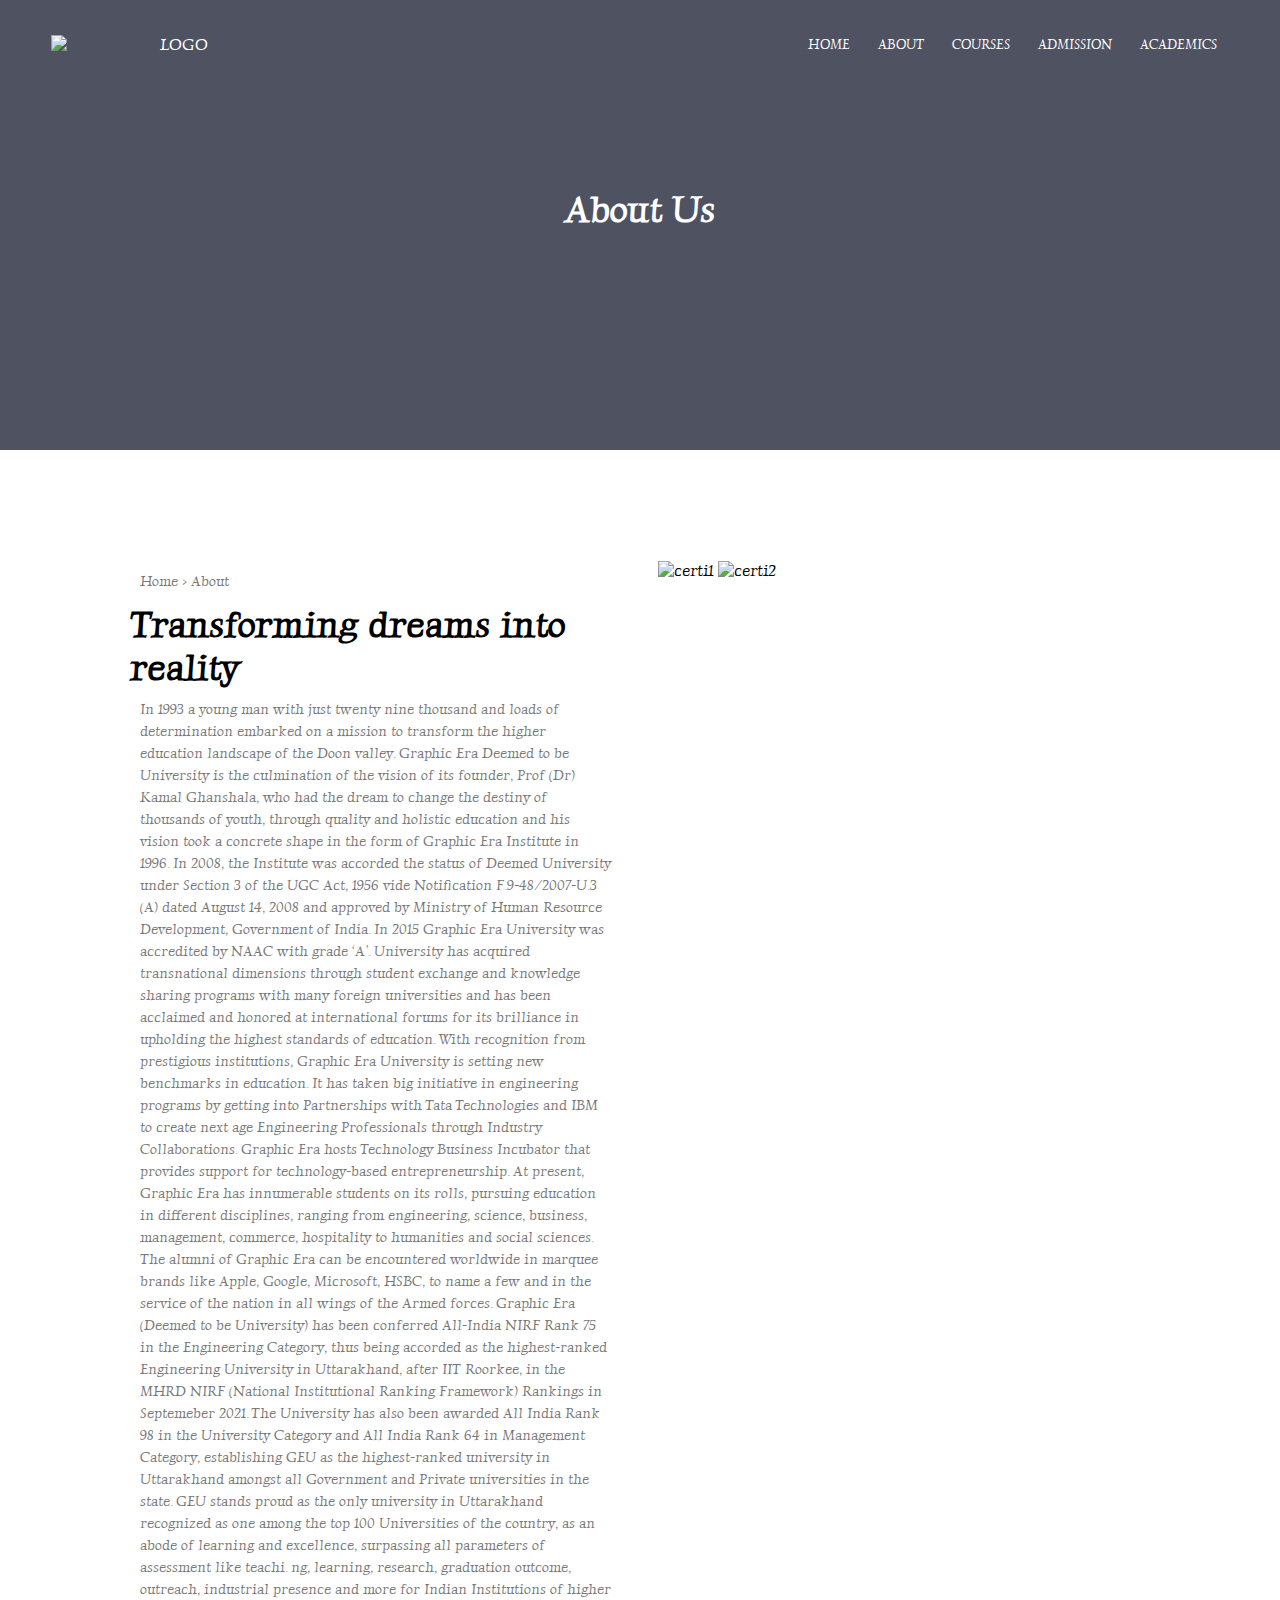
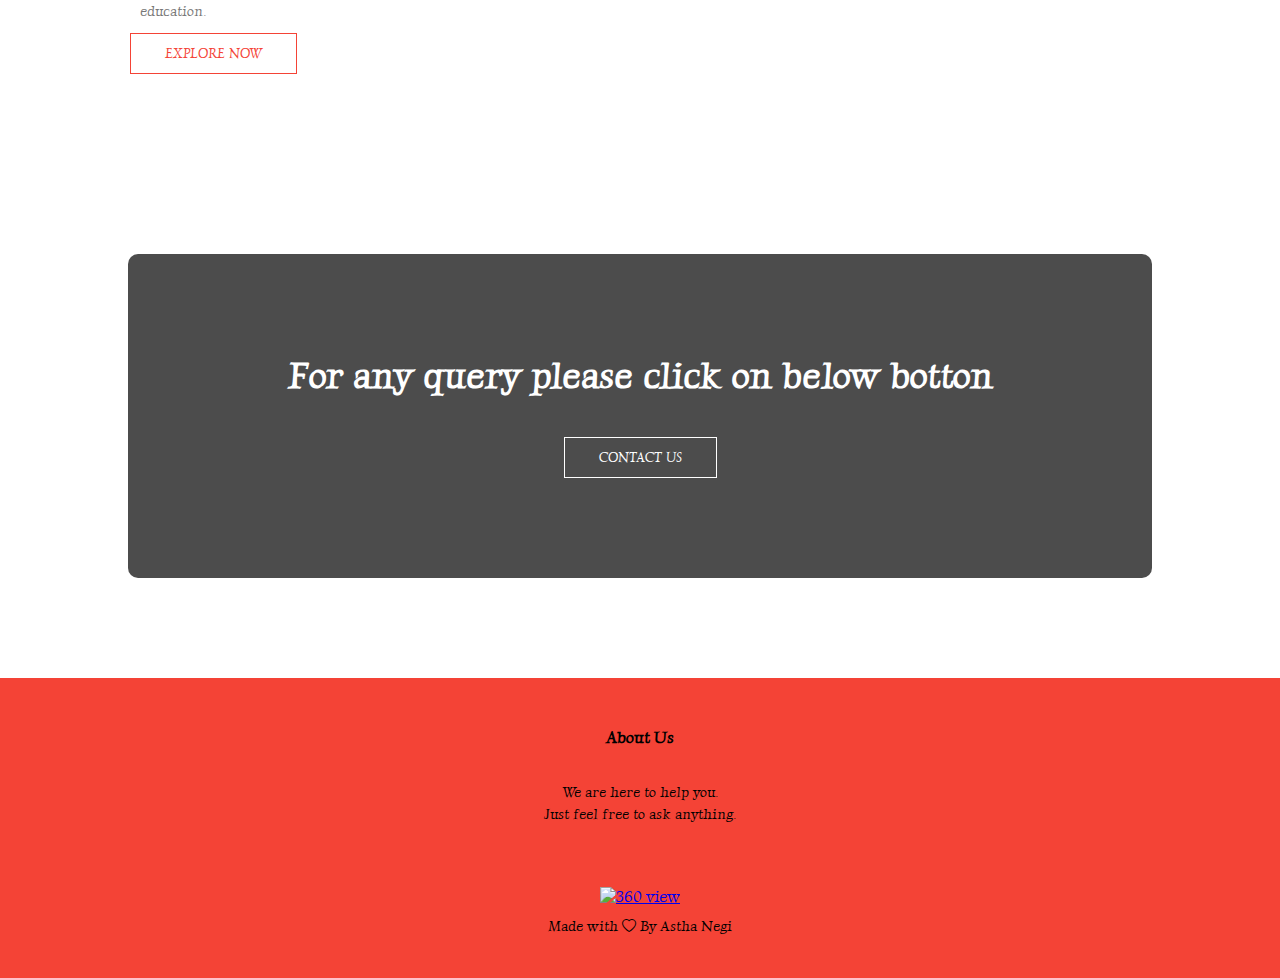
==== about.html @ 80965bae "Add files via upload" ====
<!DOCTYPE html>
<html lang="en">

    <head>
        <meta charset="UTF-8">
        <meta http-equiv="X-UA-Compatible" content="IE=edge">
        <meta name="viewport" content="width=device-width, initial-scale=1.0">
        <title>About</title>
        <link rel="stylesheet" href="style.css">
        <link rel="preconnect" href="https://fonts.googleapis.com">
        <link rel="preconnect" href="https://fonts.gstatic.com" crossorigin>
        <link href="https://fonts.googleapis.com/css2?family=Luxurious+Roman&display=swap" rel="stylesheet">
        <link rel="stylesheet" href="https://cdn.jsdelivr.net/npm/bootstrap-icons@1.7.2/font/bootstrap-icons.css">
    </head>
    
    <body>
        <section class=" sub-header">
        <nav>
            <img src="images/logo.png" alt="LOGO">
            <div class="nav-links" id="navLinks">
                <i class="bi bi-x" onclick="hideMenu()"></i>
    
                <ul>
                    <li>
                        <a href="index.html">HOME</a>
                    </li>
                    <li>
                        <a href="about.html">ABOUT</a>
                    </li>
                    <li>
                        <a href="courses.html">COURSES</a>
                    </li>
                    <li>
                        <a href="admission.html">ADMISSION</a>
                    </li>
                    <li>
                        <a href="academic.html">ACADEMICS</a>
                    </li>
                </ul>
            </div>
            <i class="bi bi-list" onclick="showMenu()"></i>
        </nav>
        <h1>About Us</h1>
    </section>

    <!----------about us-------->
    <section class="about-us">
        <div class="row">
            <div class="about-col">
                <p>Home > About</p>
                <h1>Transforming dreams into reality</h1>
                <p>
                    In 1993 a young man with just twenty nine thousand and loads of determination embarked on a mission
                    to transform the higher education landscape of the Doon valley. Graphic Era Deemed to be University
                    is the culmination of the vision of its founder, Prof (Dr) Kamal Ghanshala, who had the dream to
                    change the destiny of thousands of youth, through quality and holistic education and his vision took
                    a concrete shape in the form of Graphic Era Institute in 1996.

                    In 2008, the Institute was accorded the status of Deemed University under Section 3 of the UGC Act,
                    1956 vide Notification F.9-48/2007-U.3 (A) dated August 14, 2008 and approved by Ministry of Human
                    Resource Development, Government of India. In 2015 Graphic Era University was accredited by NAAC
                    with grade ‘A’.

                    University has acquired transnational dimensions through student exchange and knowledge sharing
                    programs with many foreign universities and has been acclaimed and honored at international forums
                    for its brilliance in upholding the highest standards of education. With recognition from
                    prestigious institutions, Graphic Era University is setting new benchmarks in education. It has
                    taken big initiative in engineering programs by getting into Partnerships with Tata Technologies and
                    IBM to create next age Engineering Professionals through Industry Collaborations. Graphic Era hosts
                    Technology Business Incubator that provides support for technology-based entrepreneurship. At
                    present, Graphic Era has innumerable students on its rolls, pursuing education in different
                    disciplines, ranging from engineering, science, business, management, commerce, hospitality to
                    humanities and social sciences. The alumni of Graphic Era can be encountered worldwide in marquee
                    brands like Apple, Google, Microsoft, HSBC, to name a few and in the service of the nation in all
                    wings of the Armed forces.

                    Graphic Era (Deemed to be University) has been conferred All-India NIRF Rank 75 in the Engineering
                    Category, thus being accorded as the highest-ranked Engineering University in Uttarakhand, after IIT
                    Roorkee, in the MHRD NIRF (National Institutional Ranking Framework) Rankings in Septemeber 2021.
                    The University has also been awarded All India Rank 98 in the University Category and All India Rank
                    64 in Management Category, establishing GEU as the highest-ranked university in Uttarakhand amongst
                    all Government and Private universities in the state.

                    GEU stands proud as the only university in Uttarakhand recognized as one among the top 100
                    Universities of the country, as an abode of learning and excellence, surpassing all parameters of
                    assessment like teachi.
                    ng, learning, research, graduation outcome, outreach, industrial presence and more for Indian
                    Institutions of higher education.
                </p>
                <a href="https://www.geu.ac.in/content/geu/en/about.html" class="web red-btn">EXPLORE NOW</a>
            </div>
            <div class="about-col">
                <img src="images/certi1.jpeg" alt="certi1">
                <img src="images/certi2.jpg" alt="certi2">
            </div>
    </section>


    <section class="contact">
        <h1>For any query please click on below botton </h1>
        <a href="contact.html" class="web">CONTACT US</a>
    </section>


    
    <!----------footer---------->


    <section class="footer">
        <h4>About Us</h4>
        <p>We are here to help you. <br> Just feel free to ask anything.</p>
        
        <div class="icons">
            <nav>
            <a href="https://www.facebook.com/geuofficial/" target="_blank">
                <i class="bi bi-facebook"></i>
            </a>
            <a href="https://twitter.com/GEU_Official" target="_blank">
                <i class="bi bi-twitter"></i>
            </a>
            <a href="https://www.linkedin.com/school/graphic-era-official" target="_blank">
                <i class="bi bi-linkedin"></i>
            </a>
            <a href="https://www.youtube.com/GraphicEraOfficial" target="_blank">
                <i class="bi bi-youtube"></i>
            </a>
            <a href="https://www.instagram.com/geuofficial/" target="_blank">
                <i class="bi bi-instagram"></i>
            </a>
        </nav>
        </div>
        <div class="tour">
            <a href="https://www.geu.ac.in/content/geu/en/about/360-tour.html">
                <img class="img-responsive" src="https://www.geu.ac.in/content/dam/geu/virtualTour.PNG
        " alt="360 view"> </a>
        </div>
        <p>Made with <i class="bi bi-heart"></i> By Astha Negi</p>
    </section>





    <!--Java for toggle Menu-->


    
    <script>
        var navLinks = document.getElementById("navLinks");

        function showMenu() {
            navLinks.style.right = "0";
        }
        function hideMenu() {
            navLinks.style.right = "-200px";
        }
    </script>
</body>

</html>
---- style.css ----
*{
    margin: 0;
    padding: 0;
    font-family: 'Luxurious Roman', cursive;
}
.header{
    min-height: 100vh;
    width: 100%;
    background-image: linear-gradient(rgba(4,9,30,0.7),rgba(4,9,30,0.7)),url(images/academics.jpg);
    background-position: center ;
    background-size: cover;
}
nav{
    display: flex;
    padding: 2% 4%;
    justify-content: space-between;
    align-items: center;
}
nav img{
    width: 250px;
}
.nav-links{
    flex: 1;
    text-align: right;
}
.nav-links ul li{
    list-style: none;
    display: inline-block;
    padding: 8px 12px;
    position: relative;
}
.nav-links ul li a{
    color: #fff;
    text-decoration: none;
    font-size: 13px;
}
.nav-links ul li::after{
    content: '';
    width: 0%;
    height: 2px;
    background: #f44336;
    display: block;
    margin: auto;
    transition: 0.5s;
}
.nav-links ul li:hover::after
{
    width: 100%;
}
nav .bi{
    display: none;
}
.text{
    width: 90%;
    color: #fff;
    position: absolute;
    top: 50%;
    left: 50%;
    transform: translate(-50%,-50%);
    text-align: center;
}
.text h1{
    font-size: 62px;
}
.text p{
    margin: 10px 0 40px;    /*-------top, left,right, bottom -------*/
    font-size: 15px;
    color: #fff;
}
.web{
    display: inline-block;
    text-decoration: none;
    color: #fff;
    border: 1px solid #fff;
    padding: 12px 34px;
    font-size: 13px;
    background: transparent;
    position: relative;
    cursor: pointer;
}
.web:hover{
    border: 1px solid #f44336;
    background: #f44336;
    transition: 1s;
}


@media(max-width: 700px)
{
    .text h1{
        font-size: 20px;
        position: absolute;
    }
    .nav-links ul li{
        display: block;
    }
    .nav-links{
        position: fixed;
        background: #f44336;
        height: 100vh;
        width: 200px;
        top: 0;
        right: -200px;
        text-align: left;
        z-index: 2;
        transition: 1s;
    }
    nav .bi{
       display: block;
       color: #fff;
       margin: 10px;
       font-size: 22px;
       cursor: pointer; 
    }
    .nav-links ul{
        padding: 30px;
    }
    nav img{
    width: 100px;
    }
    .web{
        font-size: 11px;
    }
}

/*----------top button------------*/



#myBtn {
    display: none; /* Hidden by default */
    position: fixed; /* Fixed/sticky position */
    bottom: 20px; /* Place the button at the bottom of the page */
    right: 30px; /* Place the button 30px from the right */
    z-index: 99; /* Make sure it does not overlap */
    border: none; /* Remove borders */
    outline: none; /* Remove outline */
    background-color: red; /* Set a background color */
    color: white; /* Text color */
    cursor: pointer; /* Add a mouse pointer on hover */
    padding: 15px; /* Some padding */
    border-radius: 10px; /* Rounded corners */
    font-size: 18px; /* Increase font size */
  }
  
  #myBtn:hover {
    background-color: #555; /* Add a dark-grey background on hover */
  }



/*------- Courses -------*/



.course{
    width: 80%;
    margin: auto;
    text-align: center;
    padding-top: 100px;
}
h1{
    font-size: 36px;
    font-weight: 600;
    text-align: center;
}
p{
    color: #777;
    font-size: 14px;
    font-weight: 300;
    line-height: 22px;
    padding: 10px;
}
.row{
    margin-top: 5%;
    display: flex;
    justify-content: space-between;
}
.course-col{
    flex-basis: 31%;
    background: #fff3f3;
    border-radius: 10px;
    margin-bottom: 5%;
    padding: 20px 12px;
    box-sizing: border-box;
    transition: 0.5s;
}
h3{
    text-align: center;
    font-weight: 600;
    margin: 10px 0;
}
.course-col:hover{
    box-shadow: 0 0 20px 0px rgba(0,0,0,0.2);
}
@media(max-width: 700px){
    .row{
        display: block;   
    }
    .row{
        flex-direction: column;
    }
}

/*------------campus---------*/


.campus{
    width: 80%;
    margin: auto;
    text-align: center;
    padding-top: 50px;
}
.campus-col{
    flex-basis: 32%;
    border-radius: 10px;
    margin-bottom: 30px;
    position: relative;
    overflow: hidden;
}
.course-col img{
    width: 100%;
    display: block;
}
.layer{
    background: transparent;
    height: 100%;
    width: 100%;
    position: absolute;
    top: 0;
    left: 0;
    transition: 0.5s;
}
.layer:hover{
    background: rgba(226,0,0,0.7);
}
.layer h3{
    width: 100%;
    font-weight: 500;
    color: #fff;
    font-size: 26px;
    bottom: 0;
    left: 50%;
    transform: translateX(-50%);
    position: absolute;
    opacity: 0;
    transition: 0.5s;
}
.layer:hover h3{
    bottom: 49%;
    opacity: 1;
}

/*-----------facilities---------*/


.facilities{
    width: 80%;
    margin: auto;
    text-align: center;
    padding-top: 100px;
}
.facilities-col{
    flex-basis: 31%;
    background: #fff3f3;
    border-radius: 10px;
    margin-bottom: 5%;
    padding: 20px 12px;
    box-sizing: border-box;
    transition: 0.5s;
}
.facilities-col img{
    width: 100%;
    display: block;
}
.facilities-col p{
    padding: 0;
}
.facilities-col h3{
    margin-top: 16px;
    margin-bottom: 15px;
    text-align: center;
}
.facilities-col:hover{
    box-shadow: 0 0 20px 0px rgba(0,0,0,0.2);
}



/*------------Alumni------------*/



.alumni{
    width: 80%;
    margin: auto;
    padding-top: 100px;
    text-align: center;
}
.alumni-col{
    flex-basis: 44%;
    border-radius: 10px;
    margin-bottom: 5%;
    text-align: left;
    background: #fff3f3;
    padding: 20px 12px;
    cursor: pointer;
    display: flex;
    box-sizing: content-box;
}
.alumni-col img{
    height: 40px;
    margin-left: 5px;
    margin-right: 30px;
    border-radius: 50%;
}
.alumni-col p{
    padding: 0;
}
.alumni-col h3{
    margin-top: 15px;
    text-align: left;
}
.alumni-col .fa{
    color: #f44336;
}
#more {
    display: none;
}
@media(max-width: 700px)
{
    .alumni-col{
        display: block;   
    }
    .alumni-col img{
        margin-left: 0px;
        margin-right: 15px;
    }
}


/*------contact us-----*/


.contact{
    margin: 100px auto;
    width: 80%;
    background-image: linear-gradient(rgba(0,0,0,0.7),rgba(0,0,0,0.7)),url(images/gehu-dehradun\ pic.jpg);
    background-position: center;
    background-size: cover;
    border-radius: 10px;
    text-align: center;
    padding: 100px 0;
}
.contact h1{
    color: #fff;
    margin-bottom: 40px;
    padding: 0;
}

@media(max-width: 700px)
{
    .contact{
        display: block;   
    }
    .contact h1{
        font-size: 24px;
    }
}



/*----------------------footer---------------------*/



.footer{
    width: 100%;
    text-align: center;
    padding: 30px 0;
    background-color: #f44336;
}
.footer p{
    color: #000000;
}
.footer h4{
    color: #000000;
    margin-bottom: 25px;
    margin-top: 20px;
    font-weight: 600;
}
.footer tour {
    font-size: 14px;
    color: #000000;
    display: inline-block;
    vertical-align: middle;
}
.footer icon{
    color: #000000;
    margin: 0 13px;
    cursor: pointer;
    padding: 18px 0;
    padding-left: 16%;
    margin: 0px 0px 25px;
}
.footer nav .bi{
    color: #000000;
}


/*-----------------about page-------------------*/


.sub-header{
    height: 50vh;
    width: 100%;
    background-image: linear-gradient(rgba(4,9,30,0.7),rgba(4,9,30,0.7)),url(images/about.png);
    background-position: center;
    background-size: cover;
    text-align: center;
    color: #fff;
}
.sub-header h1{
    margin-top: 100px;
}
.about-us{
    width: 80%;
    margin: auto;
    padding-top: 30px;
    padding-bottom: 50px;
    text-align: left;
}
.about-col{
    flex-basis: 48%;
    padding: 30px 2px;
}
.about-col img{
    width: 100%;
}
.about-col h1{
    text-align: left;
}
.red-btn{
    border: 1px solid #f44336;
    background: transparent;
    color: #f44336;
}
.red-btn:hover{
    color: #fff;
}



/*-----------course-------------*/


.course-header{
    height: 50vh;
    width: 100%;
    background-image: linear-gradient(rgba(4,9,30,0.7),rgba(4,9,30,0.7)),url(images/agriculture.jpg);
    background-position: center;
    background-size: cover;
    text-align: center;
    color: #fff;
}
.course-header h1{
    margin-top: 100px;
    text-align: center;
}
.course{
    width: 80%;
    margin: auto;
    padding-top: 30px;
    padding-bottom: 50px;
    text-align: left;
}
.course-col h1{
    text-align: center;
}

/*----------academic------------*/


.academic{
    width: 80%;
    margin: auto;
    padding-top: 30px;
    padding-bottom: 50px;
    text-align: left;
}
.academic-col{
    flex-basis: 48%;
    padding: 30px 2px;
}
.academic-col img{
    width: 100%;
}
.academic-col p{
    padding: 15px 0 25px;
}
.academic-col h3{
    text-align: left;
}
.red-btn{
    border: 1px solid #f44336;
    background: transparent;
    color: #f44336;
}
.red-btn:hover{
    color: #fff;
}
.academic-header{
    height: 50vh;
    width: 100%;
    background-image: linear-gradient(rgba(4,9,30,0.7),rgba(4,9,30,0.7)),url(images/academics1.jpg);
    background-position: center;
    background-size: cover;
    text-align: center;
    color: #fff;
}
.academic-header h1{
    margin-top: 100px;
}



/*----------admission---------*/



.admission-header{
    height: 50vh;
    width: 100%;
    background-image: linear-gradient(rgba(4,9,30,0.7),rgba(4,9,30,0.7)),url(images/Admissions-and-Aid.jpg);
    background-position: center;
    background-size: cover;
    text-align: center;
    color: #fff;
}
.admission-header h1{
    margin-top: 100px;
}
.admission{
    width: 80%;
    margin: auto;
    padding-top: 30px;
    padding-bottom: 30px;
    text-align: left;
}
.admission-col{
    flex-basis: 31%;
    background: #fff3f3;
    border-radius: 10px;
    margin-bottom: 5%;
    padding: 20px 12px;
    box-sizing: border-box;
    transition: 0.5s;
}
.admission-col img{
    width: 50%;
}
.admission-col p{
    padding: 0;
}
.admission-col h3{
    text-align: left;
}
.red{
    border: 1px solid #f44336;
    background: transparent;
    color: #f44336;
}
.red:hover{
    color: #fff;
    text-decoration: none ;
}
.scholar{
    flex-basis: 31%;
    background: #fff3f3;
    border-radius: 10px;
    margin-bottom: 5%;
    padding: 20px 12px;
    box-sizing: border-box;
    transition: 0.5s;
}
table, th, td {
    border: 1px solid black;
    padding: 15px;
    text-align: left;
}
table {
    width: 100%;
    border-collapse: collapse;
    border: 1px solid black;
  }


  
  /*-------------contac page---------------*/



  .blog{
      width: 80%;
      margin: auto;
      padding: 60px 0;
  }
  .comment-box{
      border: 1px solid #ccc;
      margin: 50px 0;
      padding: 10px 20px;
  }
  .comment-box h3{
      text-align: center;
  }
  .comment-form input, .comment-form textarea{
      width: 100%;
      padding: 10px;
      margin: 15px 0;
      box-sizing: border-box;
      border: none;
      outline: none;
      background: #f0f0f0;
  }
  .comment-form button{
      margin: 10px 0;
  }
  @media(max-width:700px){
      .sub-header h1{
          font-size: 24px;
      }
  }

  /*--------------location-----------*/
  .location{
      width: 80%;
      margin: auto;
      padding: 80px 0;
  }
  .location iframe{
      width: 100%;
  }
  .contact-us{
      width: 80%;
      margin: auto;
  }
  .contact-col{
      flex-basis: 48%;
      margin-bottom: 30px;
  }
  .contact-col div{
      display: flex;
      align-items: center;
      margin-bottom: 40px;
  }
  .contact-col div img{
    font-size: 28px;
    colour: #f44336;
    margin: 10px;
    margin-right: 30px;
  }
  .contact-col div p{
      padding: 0;
  }
  .contact-col div h5{
      font-size: 20px;
      margin-bottom: 5px;
      color: #555;
      font-weight: 400;
  }
  .contact-col input, .contact-col textarea{
      width: 100%;
      padding: 15px;
      margin-bottom: 17px;
      outline: none;
      border: 1px solid #ccc;
      box-sizing: border-box;
  }
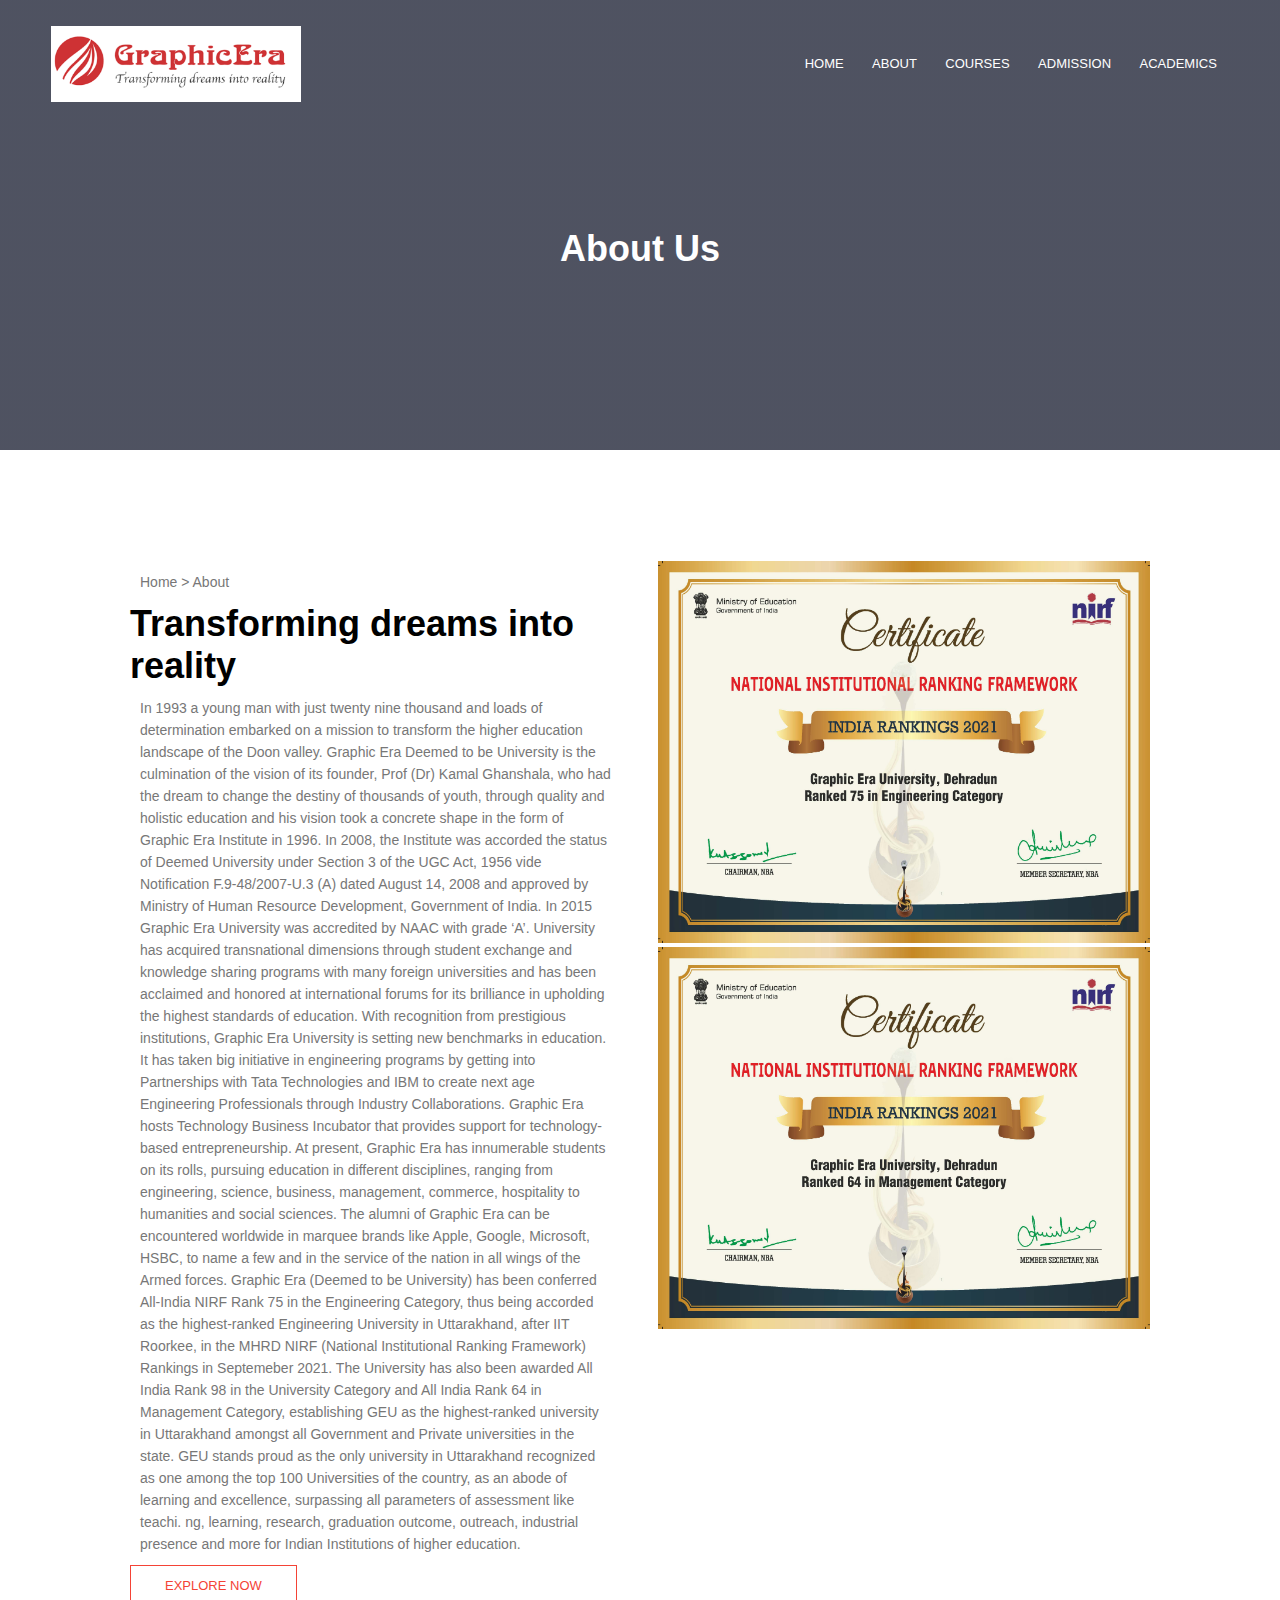
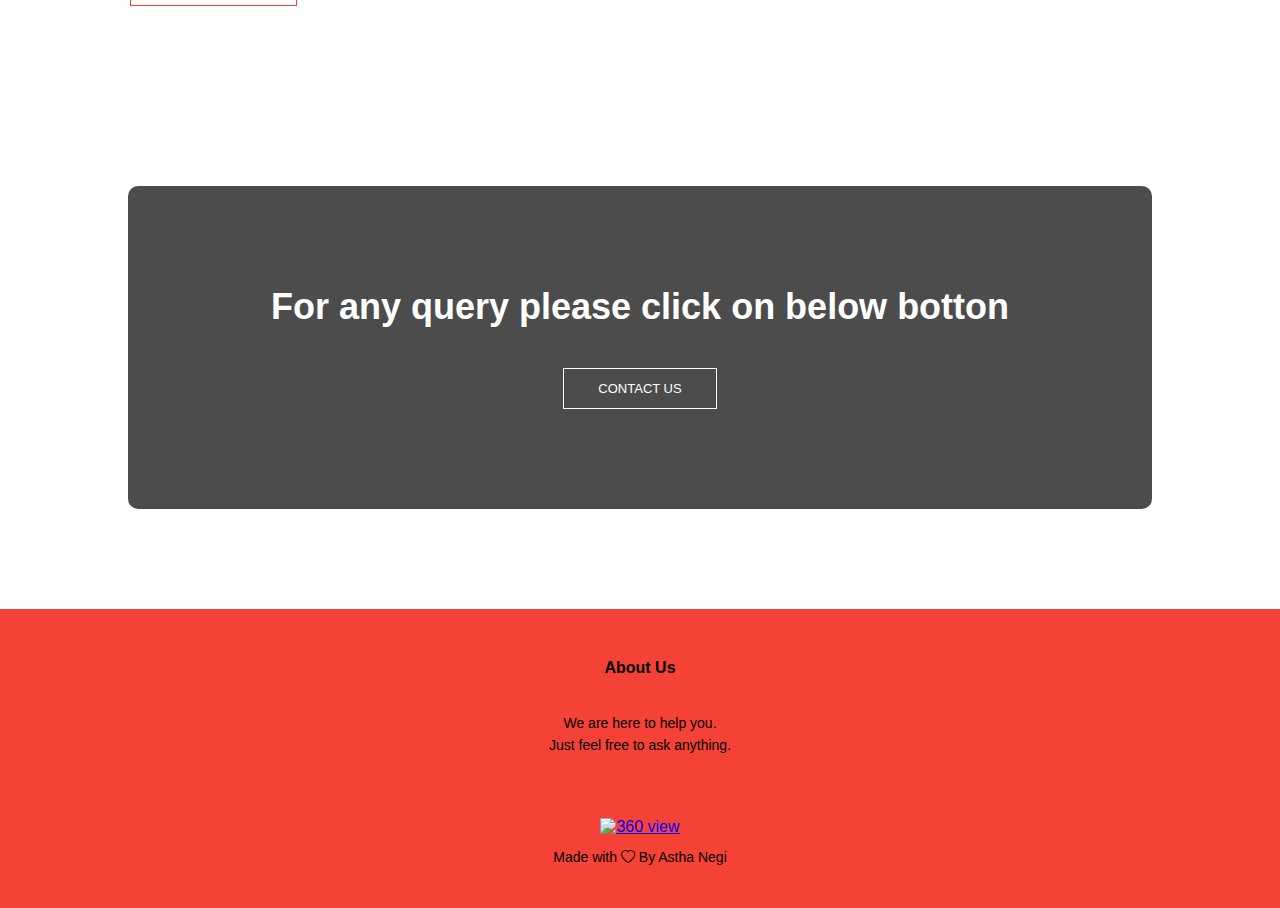
==== commit 8cee5455: "Update about.html" ====
--- a/about.html
+++ b/about.html
@@ -16,7 +16,7 @@
     <body>
         <section class=" sub-header">
         <nav>
-            <img src="images/logo.png" alt="LOGO">
+            <img src="logo.png" alt="LOGO">
             <div class="nav-links" id="navLinks">
                 <i class="bi bi-x" onclick="hideMenu()"></i>
     
@@ -90,8 +90,8 @@
                 <a href="https://www.geu.ac.in/content/geu/en/about.html" class="web red-btn">EXPLORE NOW</a>
             </div>
             <div class="about-col">
-                <img src="images/certi1.jpeg" alt="certi1">
-                <img src="images/certi2.jpg" alt="certi2">
+                <img src="certi1.jpeg" alt="certi1">
+                <img src="certi2.jpg" alt="certi2">
             </div>
     </section>
 
@@ -157,4 +157,4 @@
     </script>
 </body>
 
-</html>+</html>
--- a/style.css
+++ b/style.css
@@ -1,12 +1,13 @@
 *{
     margin: 0;
     padding: 0;
-    font-family: 'Luxurious Roman', cursive;
+    font-family: 'Gulzar', serif;
+    font-family: 'Poppins', sans-serif;
 }
 .header{
     min-height: 100vh;
     width: 100%;
-    background-image: linear-gradient(rgba(4,9,30,0.7),rgba(4,9,30,0.7)),url(images/academics.jpg);
+    background-image: linear-gradient(rgba(4,9,30,0.7),rgba(4,9,30,0.7)),url("[data-uri]");
     background-position: center ;
     background-size: cover;
 }
@@ -345,7 +346,7 @@
 .contact{
     margin: 100px auto;
     width: 80%;
-    background-image: linear-gradient(rgba(0,0,0,0.7),rgba(0,0,0,0.7)),url(images/gehu-dehradun\ pic.jpg);
+    background-image: linear-gradient(rgba(0,0,0,0.7),rgba(0,0,0,0.7)),url("https://images.shiksha.com/mediadata/images/1576563781phpQj94TQ.jpeg");
     background-position: center;
     background-size: cover;
     border-radius: 10px;
@@ -389,19 +390,13 @@
     margin-top: 20px;
     font-weight: 600;
 }
-.footer tour {
-    font-size: 14px;
+.tour {
     color: #000000;
     display: inline-block;
     vertical-align: middle;
 }
-.footer icon{
+.icons{
     color: #000000;
-    margin: 0 13px;
-    cursor: pointer;
-    padding: 18px 0;
-    padding-left: 16%;
-    margin: 0px 0px 25px;
 }
 .footer nav .bi{
     color: #000000;
@@ -655,7 +650,7 @@
   }
   .contact-col div img{
     font-size: 28px;
-    colour: #f44336;
+    color: #f44336;
     margin: 10px;
     margin-right: 30px;
   }
@@ -676,6 +671,3 @@
       border: 1px solid #ccc;
       box-sizing: border-box;
   }
-
-
-  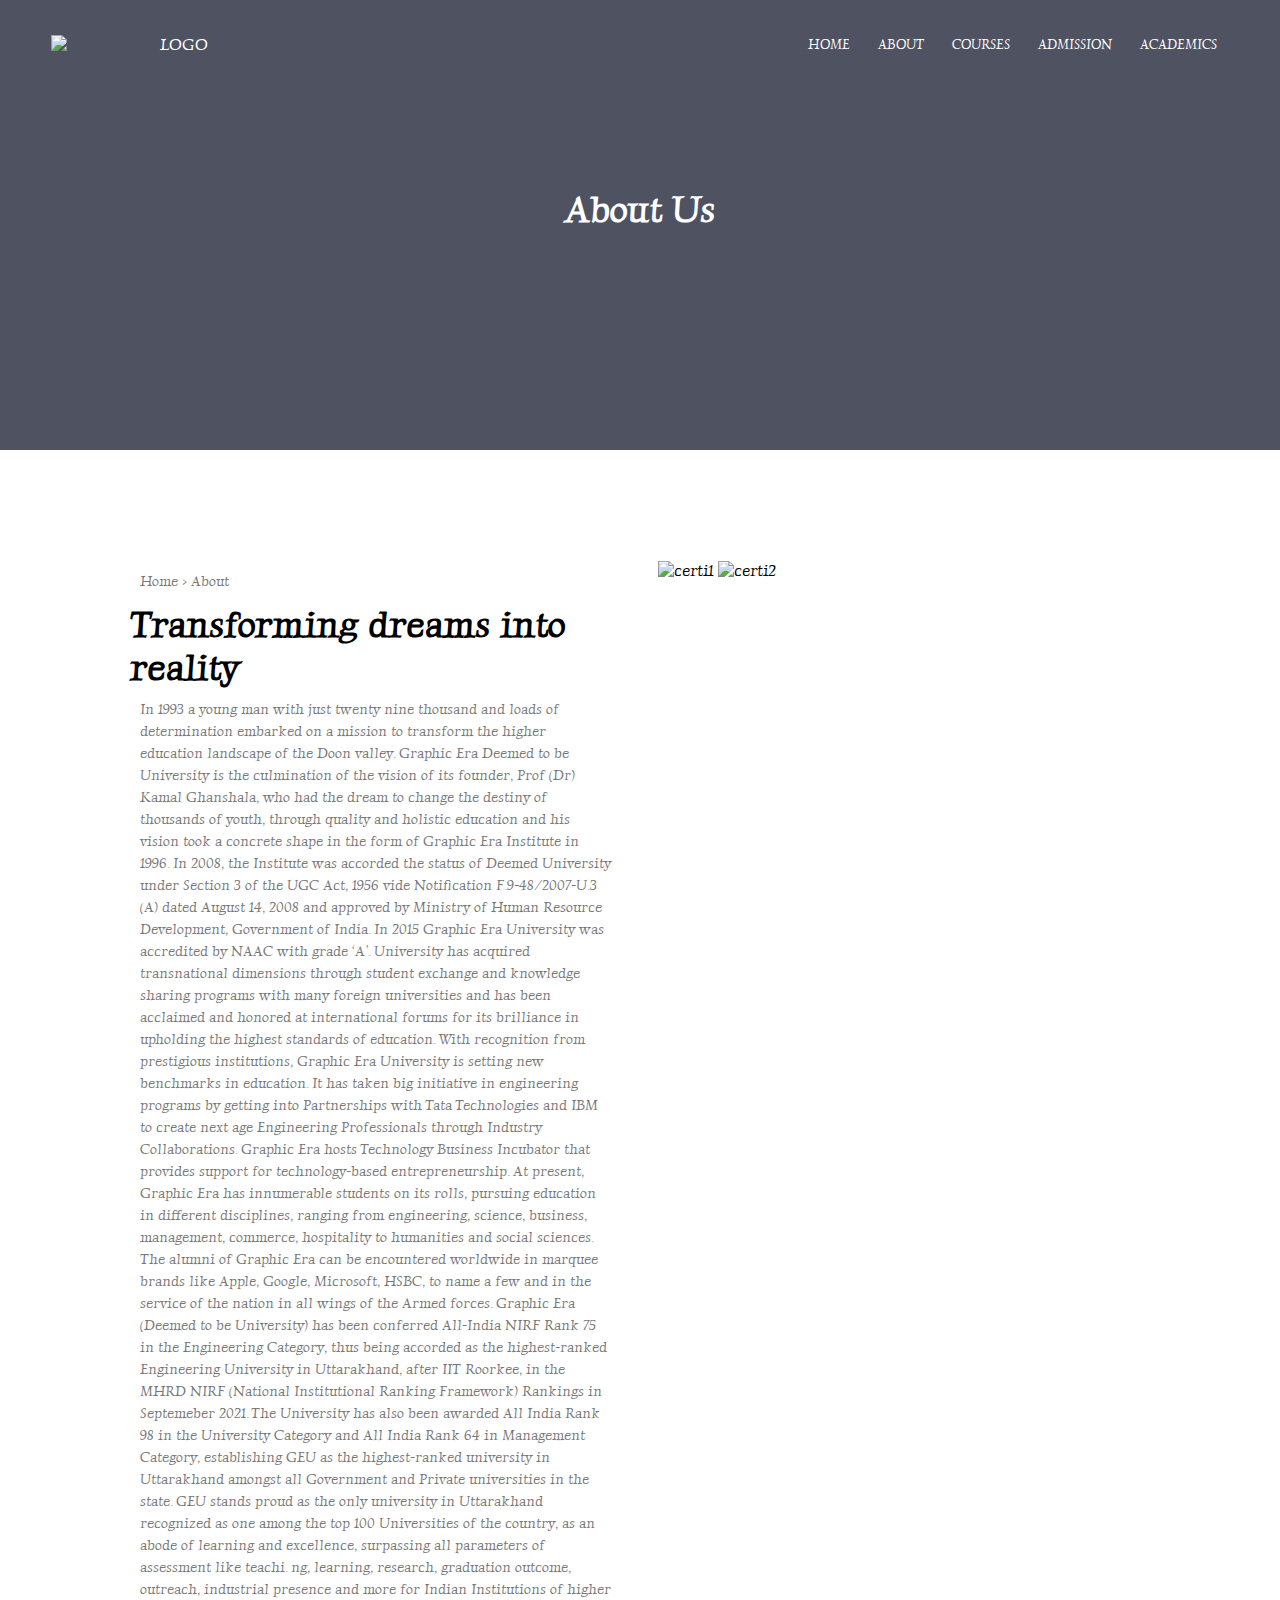
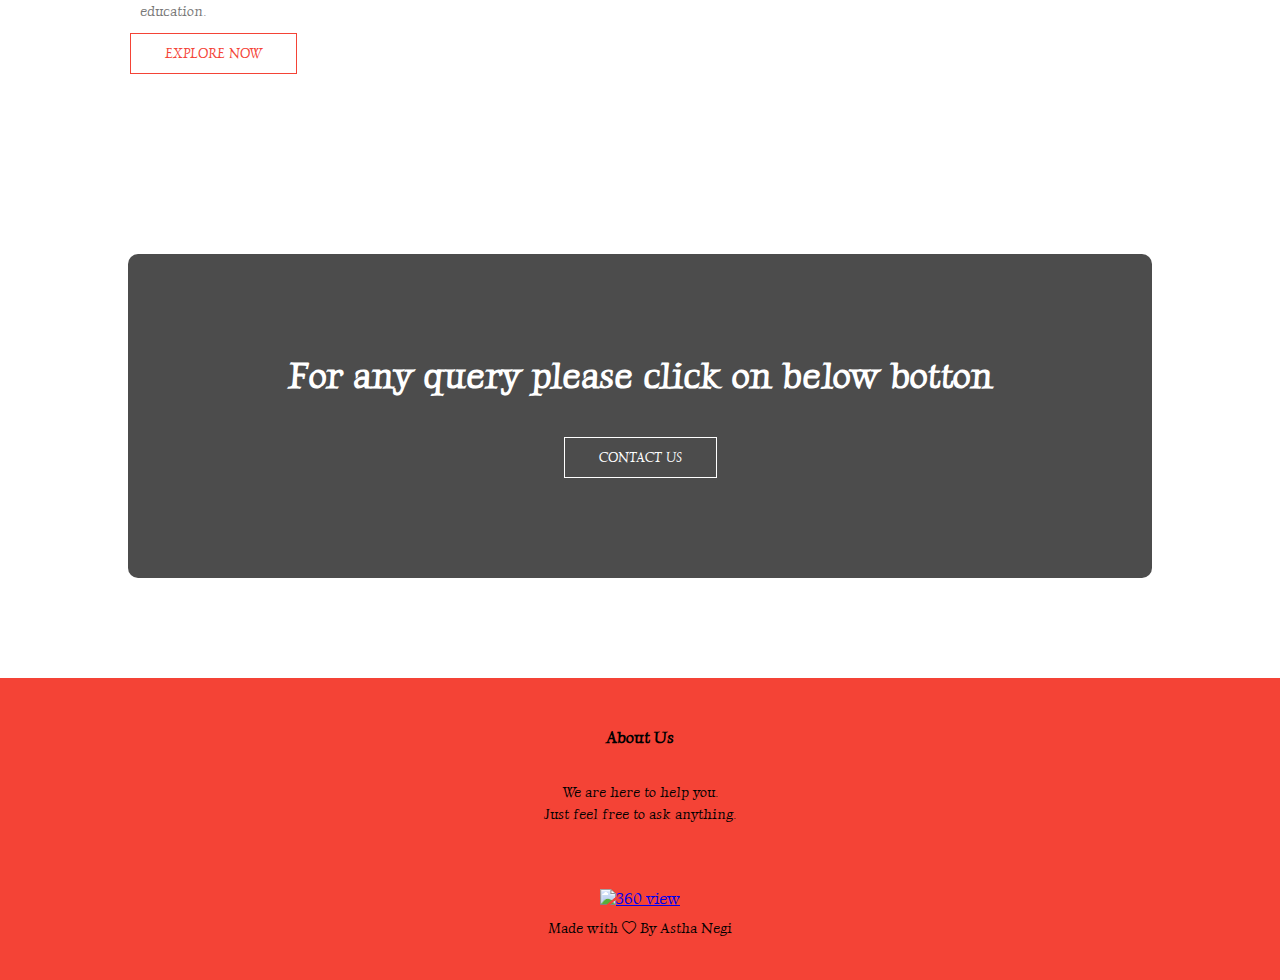
==== commit f885b26d: "Update about.html" ====
--- a/about.html
+++ b/about.html
@@ -14,9 +14,9 @@
     </head>
     
     <body>
-        <section class=" sub-header">
+        <section class="sub-header">
         <nav>
-            <img src="logo.png" alt="LOGO">
+            <img src="https://wweii.in/yahoo_site_admin/assets/images/logo.12151937_std.jpg" alt="LOGO">
             <div class="nav-links" id="navLinks">
                 <i class="bi bi-x" onclick="hideMenu()"></i>
     
--- a/style.css
+++ b/style.css
@@ -1,41 +1,47 @@
-*{
+* {
     margin: 0;
     padding: 0;
-    font-family: 'Gulzar', serif;
-    font-family: 'Poppins', sans-serif;
-}
-.header{
+    font-family: 'Luxurious Roman', cursive;
+}
+
+.header {
     min-height: 100vh;
     width: 100%;
-    background-image: linear-gradient(rgba(4,9,30,0.7),rgba(4,9,30,0.7)),url("[data-uri]");
-    background-position: center ;
+    background-image: linear-gradient(rgba(4, 9, 30, 0.7), rgba(4, 9, 30, 0.7)), url("[data-uri]");
+    background-position: center;
     background-size: cover;
 }
-nav{
+
+nav {
     display: flex;
     padding: 2% 4%;
     justify-content: space-between;
     align-items: center;
 }
-nav img{
+
+nav img {
     width: 250px;
 }
-.nav-links{
+
+.nav-links {
     flex: 1;
     text-align: right;
 }
-.nav-links ul li{
+
+.nav-links ul li {
     list-style: none;
     display: inline-block;
     padding: 8px 12px;
     position: relative;
 }
-.nav-links ul li a{
+
+.nav-links ul li a {
     color: #fff;
     text-decoration: none;
     font-size: 13px;
 }
-.nav-links ul li::after{
+
+.nav-links ul li::after {
     content: '';
     width: 0%;
     height: 2px;
@@ -44,31 +50,37 @@
     margin: auto;
     transition: 0.5s;
 }
-.nav-links ul li:hover::after
-{
-    width: 100%;
-}
-nav .bi{
+
+.nav-links ul li:hover::after {
+    width: 100%;
+}
+
+nav .bi {
     display: none;
 }
-.text{
+
+.text {
     width: 90%;
     color: #fff;
     position: absolute;
     top: 50%;
     left: 50%;
-    transform: translate(-50%,-50%);
-    text-align: center;
-}
-.text h1{
+    transform: translate(-50%, -50%);
+    text-align: center;
+}
+
+.text h1 {
     font-size: 62px;
 }
-.text p{
-    margin: 10px 0 40px;    /*-------top, left,right, bottom -------*/
+
+.text p {
+    margin: 10px 0 40px;
+    /*-------top, left,right, bottom -------*/
     font-size: 15px;
     color: #fff;
 }
-.web{
+
+.web {
     display: inline-block;
     text-decoration: none;
     color: #fff;
@@ -79,23 +91,25 @@
     position: relative;
     cursor: pointer;
 }
-.web:hover{
+
+.web:hover {
     border: 1px solid #f44336;
     background: #f44336;
     transition: 1s;
 }
 
 
-@media(max-width: 700px)
-{
-    .text h1{
+@media(max-width: 700px) {
+    .text h1 {
         font-size: 20px;
         position: absolute;
     }
-    .nav-links ul li{
+
+    .nav-links ul li {
         display: block;
     }
-    .nav-links{
+
+    .nav-links {
         position: fixed;
         background: #f44336;
         height: 100vh;
@@ -106,20 +120,24 @@
         z-index: 2;
         transition: 1s;
     }
-    nav .bi{
-       display: block;
-       color: #fff;
-       margin: 10px;
-       font-size: 22px;
-       cursor: pointer; 
-    }
-    .nav-links ul{
+
+    nav .bi {
+        display: block;
+        color: #fff;
+        margin: 10px;
+        font-size: 22px;
+        cursor: pointer;
+    }
+
+    .nav-links ul {
         padding: 30px;
     }
-    nav img{
-    width: 100px;
-    }
-    .web{
+
+    nav img {
+        width: 100px;
+    }
+
+    .web {
         font-size: 11px;
     }
 }
@@ -129,24 +147,38 @@
 
 
 #myBtn {
-    display: none; /* Hidden by default */
-    position: fixed; /* Fixed/sticky position */
-    bottom: 20px; /* Place the button at the bottom of the page */
-    right: 30px; /* Place the button 30px from the right */
-    z-index: 99; /* Make sure it does not overlap */
-    border: none; /* Remove borders */
-    outline: none; /* Remove outline */
-    background-color: red; /* Set a background color */
-    color: white; /* Text color */
-    cursor: pointer; /* Add a mouse pointer on hover */
-    padding: 15px; /* Some padding */
-    border-radius: 10px; /* Rounded corners */
-    font-size: 18px; /* Increase font size */
-  }
-  
-  #myBtn:hover {
-    background-color: #555; /* Add a dark-grey background on hover */
-  }
+    display: none;
+    /* Hidden by default */
+    position: fixed;
+    /* Fixed/sticky position */
+    bottom: 20px;
+    /* Place the button at the bottom of the page */
+    right: 30px;
+    /* Place the button 30px from the right */
+    z-index: 99;
+    /* Make sure it does not overlap */
+    border: none;
+    /* Remove borders */
+    outline: none;
+    /* Remove outline */
+    background-color: red;
+    /* Set a background color */
+    color: white;
+    /* Text color */
+    cursor: pointer;
+    /* Add a mouse pointer on hover */
+    padding: 15px;
+    /* Some padding */
+    border-radius: 10px;
+    /* Rounded corners */
+    font-size: 18px;
+    /* Increase font size */
+}
+
+#myBtn:hover {
+    background-color: #555;
+    /* Add a dark-grey background on hover */
+}
 
 
 
@@ -154,30 +186,34 @@
 
 
 
-.course{
+.course {
     width: 80%;
     margin: auto;
     text-align: center;
     padding-top: 100px;
 }
-h1{
+
+h1 {
     font-size: 36px;
     font-weight: 600;
     text-align: center;
 }
-p{
+
+p {
     color: #777;
     font-size: 14px;
     font-weight: 300;
     line-height: 22px;
     padding: 10px;
 }
-.row{
+
+.row {
     margin-top: 5%;
     display: flex;
     justify-content: space-between;
 }
-.course-col{
+
+.course-col {
     flex-basis: 31%;
     background: #fff3f3;
     border-radius: 10px;
@@ -186,19 +222,23 @@
     box-sizing: border-box;
     transition: 0.5s;
 }
-h3{
+
+h3 {
     text-align: center;
     font-weight: 600;
     margin: 10px 0;
 }
-.course-col:hover{
-    box-shadow: 0 0 20px 0px rgba(0,0,0,0.2);
-}
-@media(max-width: 700px){
-    .row{
-        display: block;   
-    }
-    .row{
+
+.course-col:hover {
+    box-shadow: 0 0 20px 0px rgba(0, 0, 0, 0.2);
+}
+
+@media(max-width: 700px) {
+    .row {
+        display: block;
+    }
+
+    .row {
         flex-direction: column;
     }
 }
@@ -206,24 +246,27 @@
 /*------------campus---------*/
 
 
-.campus{
+.campus {
     width: 80%;
     margin: auto;
     text-align: center;
     padding-top: 50px;
 }
-.campus-col{
+
+.campus-col {
     flex-basis: 32%;
     border-radius: 10px;
     margin-bottom: 30px;
     position: relative;
     overflow: hidden;
 }
-.course-col img{
+
+.course-col img {
     width: 100%;
     display: block;
 }
-.layer{
+
+.layer {
     background: transparent;
     height: 100%;
     width: 100%;
@@ -232,10 +275,12 @@
     left: 0;
     transition: 0.5s;
 }
-.layer:hover{
-    background: rgba(226,0,0,0.7);
-}
-.layer h3{
+
+.layer:hover {
+    background: rgba(226, 0, 0, 0.7);
+}
+
+.layer h3 {
     width: 100%;
     font-weight: 500;
     color: #fff;
@@ -247,7 +292,8 @@
     opacity: 0;
     transition: 0.5s;
 }
-.layer:hover h3{
+
+.layer:hover h3 {
     bottom: 49%;
     opacity: 1;
 }
@@ -255,13 +301,14 @@
 /*-----------facilities---------*/
 
 
-.facilities{
+.facilities {
     width: 80%;
     margin: auto;
     text-align: center;
     padding-top: 100px;
 }
-.facilities-col{
+
+.facilities-col {
     flex-basis: 31%;
     background: #fff3f3;
     border-radius: 10px;
@@ -270,20 +317,24 @@
     box-sizing: border-box;
     transition: 0.5s;
 }
-.facilities-col img{
+
+.facilities-col img {
     width: 100%;
     display: block;
 }
-.facilities-col p{
+
+.facilities-col p {
     padding: 0;
 }
-.facilities-col h3{
+
+.facilities-col h3 {
     margin-top: 16px;
     margin-bottom: 15px;
     text-align: center;
 }
-.facilities-col:hover{
-    box-shadow: 0 0 20px 0px rgba(0,0,0,0.2);
+
+.facilities-col:hover {
+    box-shadow: 0 0 20px 0px rgba(0, 0, 0, 0.2);
 }
 
 
@@ -292,13 +343,14 @@
 
 
 
-.alumni{
+.alumni {
     width: 80%;
     margin: auto;
     padding-top: 100px;
     text-align: center;
 }
-.alumni-col{
+
+.alumni-col {
     flex-basis: 44%;
     border-radius: 10px;
     margin-bottom: 5%;
@@ -309,31 +361,37 @@
     display: flex;
     box-sizing: content-box;
 }
-.alumni-col img{
+
+.alumni-col img {
     height: 40px;
     margin-left: 5px;
     margin-right: 30px;
     border-radius: 50%;
 }
-.alumni-col p{
+
+.alumni-col p {
     padding: 0;
 }
-.alumni-col h3{
+
+.alumni-col h3 {
     margin-top: 15px;
     text-align: left;
 }
-.alumni-col .fa{
+
+.alumni-col .fa {
     color: #f44336;
 }
+
 #more {
     display: none;
 }
-@media(max-width: 700px)
-{
-    .alumni-col{
-        display: block;   
-    }
-    .alumni-col img{
+
+@media(max-width: 700px) {
+    .alumni-col {
+        display: block;
+    }
+
+    .alumni-col img {
         margin-left: 0px;
         margin-right: 15px;
     }
@@ -343,28 +401,29 @@
 /*------contact us-----*/
 
 
-.contact{
+.contact {
     margin: 100px auto;
     width: 80%;
-    background-image: linear-gradient(rgba(0,0,0,0.7),rgba(0,0,0,0.7)),url("https://images.shiksha.com/mediadata/images/1576563781phpQj94TQ.jpeg");
+    background-image: linear-gradient(rgba(0, 0, 0, 0.7), rgba(0, 0, 0, 0.7)), url("https://images.shiksha.com/mediadata/images/1576563781phpQj94TQ.jpeg");
     background-position: center;
     background-size: cover;
     border-radius: 10px;
     text-align: center;
     padding: 100px 0;
 }
-.contact h1{
+
+.contact h1 {
     color: #fff;
     margin-bottom: 40px;
     padding: 0;
 }
 
-@media(max-width: 700px)
-{
-    .contact{
-        display: block;   
-    }
-    .contact h1{
+@media(max-width: 700px) {
+    .contact {
+        display: block;
+    }
+
+    .contact h1 {
         font-size: 24px;
     }
 }
@@ -375,30 +434,35 @@
 
 
 
-.footer{
+.footer {
     width: 100%;
     text-align: center;
     padding: 30px 0;
     background-color: #f44336;
 }
-.footer p{
+
+.footer p {
     color: #000000;
 }
-.footer h4{
+
+.footer h4 {
     color: #000000;
     margin-bottom: 25px;
     margin-top: 20px;
     font-weight: 600;
 }
+
 .tour {
     color: #000000;
     display: inline-block;
     vertical-align: middle;
 }
-.icons{
+
+.icons {
     color: #000000;
 }
-.footer nav .bi{
+
+.footer nav .bi {
     color: #000000;
 }
 
@@ -406,41 +470,48 @@
 /*-----------------about page-------------------*/
 
 
-.sub-header{
+.sub-header {
     height: 50vh;
     width: 100%;
-    background-image: linear-gradient(rgba(4,9,30,0.7),rgba(4,9,30,0.7)),url(images/about.png);
+    background-image: linear-gradient(rgba(4, 9, 30, 0.7), rgba(4, 9, 30, 0.7)), url(images/about.png);
     background-position: center;
     background-size: cover;
     text-align: center;
     color: #fff;
 }
-.sub-header h1{
+
+.sub-header h1 {
     margin-top: 100px;
 }
-.about-us{
+
+.about-us {
     width: 80%;
     margin: auto;
     padding-top: 30px;
     padding-bottom: 50px;
     text-align: left;
 }
-.about-col{
+
+.about-col {
     flex-basis: 48%;
     padding: 30px 2px;
 }
-.about-col img{
-    width: 100%;
-}
-.about-col h1{
-    text-align: left;
-}
-.red-btn{
+
+.about-col img {
+    width: 100%;
+}
+
+.about-col h1 {
+    text-align: left;
+}
+
+.red-btn {
     border: 1px solid #f44336;
     background: transparent;
     color: #f44336;
 }
-.red-btn:hover{
+
+.red-btn:hover {
     color: #fff;
 }
 
@@ -449,71 +520,82 @@
 /*-----------course-------------*/
 
 
-.course-header{
+.course-header {
     height: 50vh;
     width: 100%;
-    background-image: linear-gradient(rgba(4,9,30,0.7),rgba(4,9,30,0.7)),url(images/agriculture.jpg);
+    background-image: linear-gradient(rgba(4, 9, 30, 0.7), rgba(4, 9, 30, 0.7)), url(https://encrypted-tbn0.gstatic.com/images?q=tbn:ANd9GcQbCUhgNafBbHs7PtjrjVqMP6HYk8fIPM3tMw&usqp=CAU);
     background-position: center;
     background-size: cover;
     text-align: center;
     color: #fff;
 }
-.course-header h1{
+
+.course-header h1 {
     margin-top: 100px;
     text-align: center;
 }
-.course{
+
+.course {
     width: 80%;
     margin: auto;
     padding-top: 30px;
     padding-bottom: 50px;
     text-align: left;
 }
-.course-col h1{
+
+.course-col h1 {
     text-align: center;
 }
 
 /*----------academic------------*/
 
 
-.academic{
+.academic {
     width: 80%;
     margin: auto;
     padding-top: 30px;
     padding-bottom: 50px;
     text-align: left;
 }
-.academic-col{
+
+.academic-col {
     flex-basis: 48%;
     padding: 30px 2px;
 }
-.academic-col img{
-    width: 100%;
-}
-.academic-col p{
+
+.academic-col img {
+    width: 100%;
+}
+
+.academic-col p {
     padding: 15px 0 25px;
 }
-.academic-col h3{
-    text-align: left;
-}
-.red-btn{
+
+.academic-col h3 {
+    text-align: left;
+}
+
+.red-btn {
     border: 1px solid #f44336;
     background: transparent;
     color: #f44336;
 }
-.red-btn:hover{
-    color: #fff;
-}
-.academic-header{
+
+.red-btn:hover {
+    color: #fff;
+}
+
+.academic-header {
     height: 50vh;
     width: 100%;
-    background-image: linear-gradient(rgba(4,9,30,0.7),rgba(4,9,30,0.7)),url(images/academics1.jpg);
+    background-image: linear-gradient(rgba(4, 9, 30, 0.7), rgba(4, 9, 30, 0.7)), url(images/academics1.jpg);
     background-position: center;
     background-size: cover;
     text-align: center;
     color: #fff;
 }
-.academic-header h1{
+
+.academic-header h1 {
     margin-top: 100px;
 }
 
@@ -523,26 +605,29 @@
 
 
 
-.admission-header{
+.admission-header {
     height: 50vh;
     width: 100%;
-    background-image: linear-gradient(rgba(4,9,30,0.7),rgba(4,9,30,0.7)),url(images/Admissions-and-Aid.jpg);
+    background-image: linear-gradient(rgba(4, 9, 30, 0.7), rgba(4, 9, 30, 0.7)), url(images/Admissions-and-Aid.jpg);
     background-position: center;
     background-size: cover;
     text-align: center;
     color: #fff;
 }
-.admission-header h1{
+
+.admission-header h1 {
     margin-top: 100px;
 }
-.admission{
+
+.admission {
     width: 80%;
     margin: auto;
     padding-top: 30px;
     padding-bottom: 30px;
     text-align: left;
 }
-.admission-col{
+
+.admission-col {
     flex-basis: 31%;
     background: #fff3f3;
     border-radius: 10px;
@@ -551,25 +636,31 @@
     box-sizing: border-box;
     transition: 0.5s;
 }
-.admission-col img{
+
+.admission-col img {
     width: 50%;
 }
-.admission-col p{
+
+.admission-col p {
     padding: 0;
 }
-.admission-col h3{
-    text-align: left;
-}
-.red{
+
+.admission-col h3 {
+    text-align: left;
+}
+
+.red {
     border: 1px solid #f44336;
     background: transparent;
     color: #f44336;
 }
-.red:hover{
-    color: #fff;
-    text-decoration: none ;
-}
-.scholar{
+
+.red:hover {
+    color: #fff;
+    text-decoration: none;
+}
+
+.scholar {
     flex-basis: 31%;
     background: #fff3f3;
     border-radius: 10px;
@@ -578,96 +669,115 @@
     box-sizing: border-box;
     transition: 0.5s;
 }
-table, th, td {
+
+table,
+th,
+td {
     border: 1px solid black;
     padding: 15px;
     text-align: left;
 }
+
 table {
     width: 100%;
     border-collapse: collapse;
     border: 1px solid black;
-  }
-
-
-  
-  /*-------------contac page---------------*/
-
-
-
-  .blog{
-      width: 80%;
-      margin: auto;
-      padding: 60px 0;
-  }
-  .comment-box{
-      border: 1px solid #ccc;
-      margin: 50px 0;
-      padding: 10px 20px;
-  }
-  .comment-box h3{
-      text-align: center;
-  }
-  .comment-form input, .comment-form textarea{
-      width: 100%;
-      padding: 10px;
-      margin: 15px 0;
-      box-sizing: border-box;
-      border: none;
-      outline: none;
-      background: #f0f0f0;
-  }
-  .comment-form button{
-      margin: 10px 0;
-  }
-  @media(max-width:700px){
-      .sub-header h1{
-          font-size: 24px;
-      }
-  }
-
-  /*--------------location-----------*/
-  .location{
-      width: 80%;
-      margin: auto;
-      padding: 80px 0;
-  }
-  .location iframe{
-      width: 100%;
-  }
-  .contact-us{
-      width: 80%;
-      margin: auto;
-  }
-  .contact-col{
-      flex-basis: 48%;
-      margin-bottom: 30px;
-  }
-  .contact-col div{
-      display: flex;
-      align-items: center;
-      margin-bottom: 40px;
-  }
-  .contact-col div img{
+}
+
+
+
+/*-------------contac page---------------*/
+
+
+
+.blog {
+    width: 80%;
+    margin: auto;
+    padding: 60px 0;
+}
+
+.comment-box {
+    border: 1px solid #ccc;
+    margin: 50px 0;
+    padding: 10px 20px;
+}
+
+.comment-box h3 {
+    text-align: center;
+}
+
+.comment-form input,
+.comment-form textarea {
+    width: 100%;
+    padding: 10px;
+    margin: 15px 0;
+    box-sizing: border-box;
+    border: none;
+    outline: none;
+    background: #f0f0f0;
+}
+
+.comment-form button {
+    margin: 10px 0;
+}
+
+@media(max-width:700px) {
+    .sub-header h1 {
+        font-size: 24px;
+    }
+}
+
+/*--------------location-----------*/
+.location {
+    width: 80%;
+    margin: auto;
+    padding: 80px 0;
+}
+
+.location iframe {
+    width: 100%;
+}
+
+.contact-us {
+    width: 80%;
+    margin: auto;
+}
+
+.contact-col {
+    flex-basis: 48%;
+    margin-bottom: 30px;
+}
+
+.contact-col div {
+    display: flex;
+    align-items: center;
+    margin-bottom: 40px;
+}
+
+.contact-col div img {
     font-size: 28px;
     color: #f44336;
     margin: 10px;
     margin-right: 30px;
-  }
-  .contact-col div p{
-      padding: 0;
-  }
-  .contact-col div h5{
-      font-size: 20px;
-      margin-bottom: 5px;
-      color: #555;
-      font-weight: 400;
-  }
-  .contact-col input, .contact-col textarea{
-      width: 100%;
-      padding: 15px;
-      margin-bottom: 17px;
-      outline: none;
-      border: 1px solid #ccc;
-      box-sizing: border-box;
-  }
+}
+
+.contact-col div p {
+    padding: 0;
+}
+
+.contact-col div h5 {
+    font-size: 20px;
+    margin-bottom: 5px;
+    color: #555;
+    font-weight: 400;
+}
+
+.contact-col input,
+.contact-col textarea {
+    width: 100%;
+    padding: 15px;
+    margin-bottom: 17px;
+    outline: none;
+    border: 1px solid #ccc;
+    box-sizing: border-box;
+}
